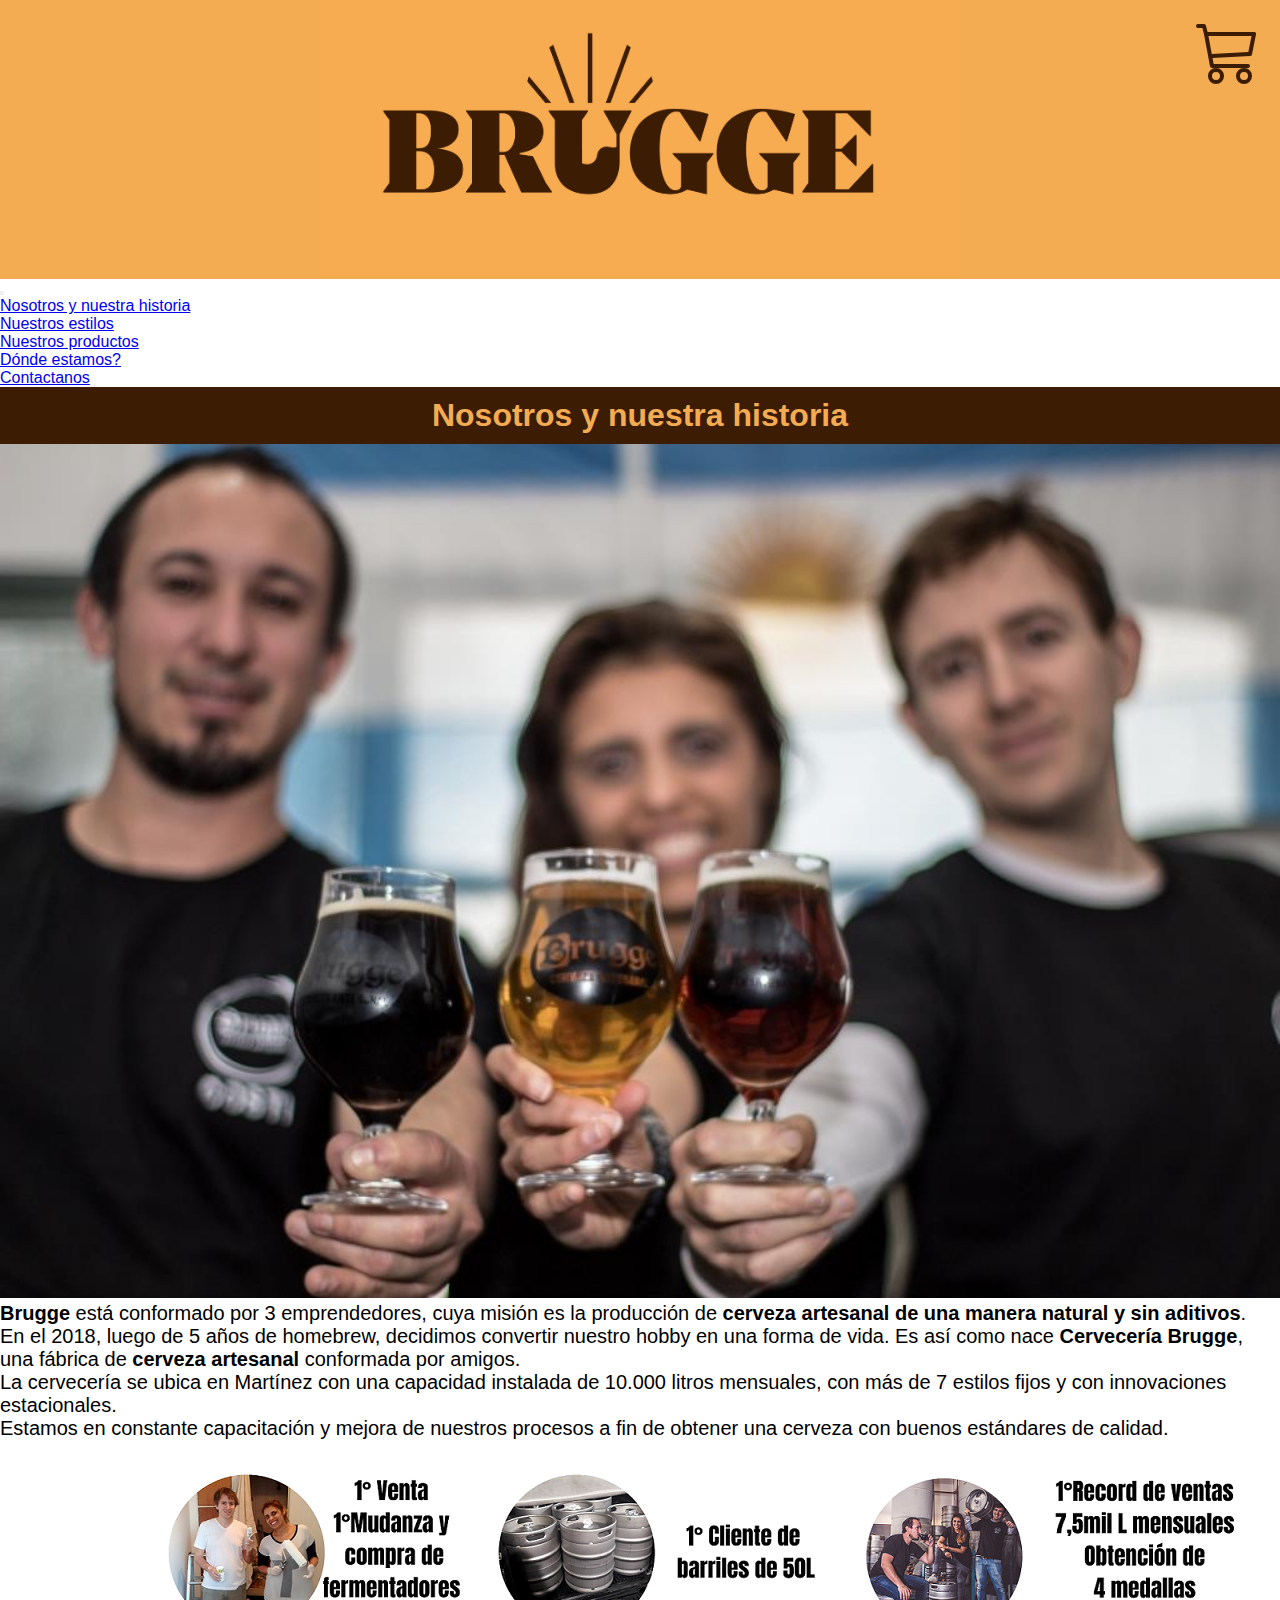
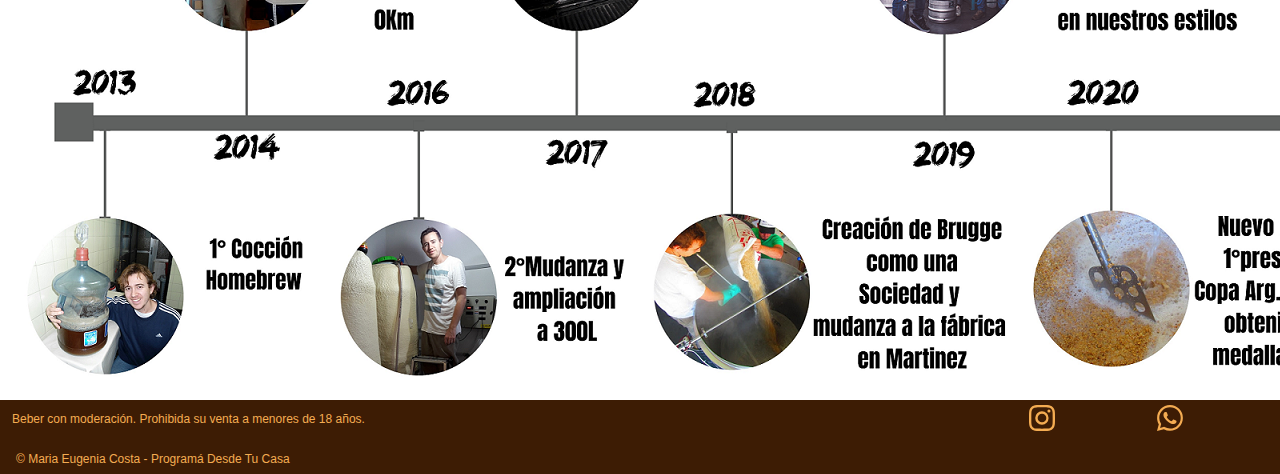
==== index.html @ a0828ba6 "add files via upload" ====
<!DOCTYPE html>
<html lang="es">

<head>
  <meta charset="UTF-8">
  <meta name="viewport" content="width=device-width, initial-scale=1.0">
  <!-------Favicon--------->
  <link rel="shortcut icon" href="./img/favicon.ico" type="image/x-icon">
  <title>Brugge cerveza artesanal</title>
  <!--Link de Bootstrap-->
  <link href="https://cdn.jsdelivr.net/npm/bootstrap@5.0.0-beta1/dist/css/bootstrap.min.css" rel="stylesheet"
    integrity="sha384-giJF6kkoqNQ00vy+HMDP7azOuL0xtbfIcaT9wjKHr8RbDVddVHyTfAAsrekwKmP1" crossorigin="anonymous">
  <!--Link de JS de Bootstrap-->
  <script src="https://cdn.jsdelivr.net/npm/bootstrap@5.0.0-beta1/dist/js/bootstrap.bundle.min.js"
    integrity="sha384-ygbV9kiqUc6oa4msXn9868pTtWMgiQaeYH7/t7LECLbyPA2x65Kgf80OJFdroafW" crossorigin="anonymous">
  </script>
  <!--Link de mi estilo-->
  <link rel="stylesheet" href="./css/style.css">
  
</head>

<body>
  <header>
    <figure class="logo">
      <img class="logo-marca" src="./img/logo_horizontal.png" alt="logo de Brugee">
    </figure>
    <!-------Link a Whatsapp con icono de carrito de compras----->
    <div id="carrito_de_compras"><a class="color-carrito" href="https://api.whatsapp.com/send/?phone=5491165896401&text&app_absent=0"
        target="_blank"><svg xmlns="http://www.w3.org/2000/svg" width="64" height="64" fill="currentColor"
          class="bi bi-cart3" viewBox="0 0 16 16">
          <path
            d="M0 1.5A.5.5 0 0 1 .5 1H2a.5.5 0 0 1 .485.379L2.89 3H14.5a.5.5 0 0 1 .49.598l-1 5a.5.5 0 0 1-.465.401l-9.397.472L4.415 11H13a.5.5 0 0 1 0 1H4a.5.5 0 0 1-.491-.408L2.01 3.607 1.61 2H.5a.5.5 0 0 1-.5-.5zM3.102 4l.84 4.479 9.144-.459L13.89 4H3.102zM5 12a2 2 0 1 0 0 4 2 2 0 0 0 0-4zm7 0a2 2 0 1 0 0 4 2 2 0 0 0 0-4zm-7 1a1 1 0 1 1 0 2 1 1 0 0 1 0-2zm7 0a1 1 0 1 1 0 2 1 1 0 0 1 0-2z" />
        </svg> </a>
    </div>
  </header>
  <!-------Barra de navegación------------->
  <nav class="navbar navbar-expand-lg navbar-light bg-light">
    <div class="container-fluid">
      <button class="navbar-toggler" type="button" data-bs-toggle="collapse" data-bs-target="#navbarNav"
        aria-controls="navbarNav" aria-expanded="false" aria-label="Toggle navigation">
        <span class="navbar-toggler-icon"></span>
      </button>
      <div class="collapse navbar-collapse" id="navbarNav">
        <ul class="navbar-nav">
          <li class="nav-item">
            <a class="nav-link" aria-current="page" href="index.html">Nosotros y nuestra historia</a>
          </li>
          <li class="nav-item">
            <a class="nav-link" href="nuestrosestilos.html">Nuestros estilos</a>
          </li>
          <li class="nav-item">
            <a class="nav-link" href="nuestrosproductos.html">Nuestros productos</a>
          </li>
          <li class="nav-item">
            <a class="nav-link" href="dondeestamos.html">Dónde estamos?</a>
          </li>
          <li class="nav-item">
            <a class="nav-link" href="contactanos.html">Contactanos</a>
          </li>

        </ul>
      </div>
    </div>
  </nav>
  <!----------Sección Nosotros y nuestra Historia---------->
  <main id="#nosotros">
    <section class="titulo">
      <h1> Nosotros y nuestra historia</h1>
    </section>


    <section class="container mt-5 mb-5">
      <section class="row justify-content-center">
        <!-------Foto del equipo-------->
        <div class="col-12 col-sm-6">
          <figure class="foto">
            <img class="foto-equipo" src="./img/el_equipo.jpg" alt="logo de Brugee">
          </figure>
        </div>
        <!--------La historia-------->
        <article class="col-12 col-sm-6">
          <p><strong>Brugge</strong> está conformado por 3 emprendedores, cuya misión es la producción de
            <strong>cerveza artesanal de una manera natural y sin aditivos</strong>.</p>
          <p>En el 2018, luego de 5 años de homebrew, decidimos convertir nuestro hobby en una forma de vida. Es así
            como nace <strong>Cervecería Brugge</strong>, una fábrica de <strong>cerveza artesanal</strong> conformada
            por <strog>amigos</strog>.</p>
          <p>La cervecería se ubica en Martínez con una capacidad instalada de 10.000 litros mensuales, con más de 7
            estilos fijos y con innovaciones estacionales.</p>
          <p>Estamos en constante capacitación y mejora de nuestros procesos a fin de obtener una cerveza con buenos
            estándares de calidad.</p>
        </article>
      </section>
    </section>
    <!-------Línea de tiempo--------->
    <section class="container mt-5 mb-5">
      <div class="products-stripe">
        <div class="stripe-container">
          <figure>
            <img class=linea-de-tiempo" src="./img/linea_de_tiempo.png" alt="linea de tiempo con la historia de Brugge">
          </figure>
        </div>
      </div>
    </section>

  </main>
  <!-----------Footer------------>
  <footer>
    <!--------Advertencia con iconos------------>
    <section class="advertencia">
      <p class="texto-footer"> Beber con moderación. Prohibida su venta a menores de 18 años.</p>
    </section>

    <section class="icono">
      <a class="icono-contacto" href="https://www.instagram.com/bruggecerveza" target="_blank"
        rel="noopener noreferrer">
        <svg xmlns="http://www.w3.org/2000/svg" width="26" height="26" fill="currentColor" class="bi bi-instagram"
          viewBox="0 0 16 16">
          <path
            d="M8 0C5.829 0 5.556.01 4.703.048 3.85.088 3.269.222 2.76.42a3.917 3.917 0 0 0-1.417.923A3.927 3.927 0 0 0 .42 2.76C.222 3.268.087 3.85.048 4.7.01 5.555 0 5.827 0 8.001c0 2.172.01 2.444.048 3.297.04.852.174 1.433.372 1.942.205.526.478.972.923 1.417.444.445.89.719 1.416.923.51.198 1.09.333 1.942.372C5.555 15.99 5.827 16 8 16s2.444-.01 3.298-.048c.851-.04 1.434-.174 1.943-.372a3.916 3.916 0 0 0 1.416-.923c.445-.445.718-.891.923-1.417.197-.509.332-1.09.372-1.942C15.99 10.445 16 10.173 16 8s-.01-2.445-.048-3.299c-.04-.851-.175-1.433-.372-1.941a3.926 3.926 0 0 0-.923-1.417A3.911 3.911 0 0 0 13.24.42c-.51-.198-1.092-.333-1.943-.372C10.443.01 10.172 0 7.998 0h.003zm-.717 1.442h.718c2.136 0 2.389.007 3.232.046.78.035 1.204.166 1.486.275.373.145.64.319.92.599.28.28.453.546.598.92.11.281.24.705.275 1.485.039.843.047 1.096.047 3.231s-.008 2.389-.047 3.232c-.035.78-.166 1.203-.275 1.485a2.47 2.47 0 0 1-.599.919c-.28.28-.546.453-.92.598-.28.11-.704.24-1.485.276-.843.038-1.096.047-3.232.047s-2.39-.009-3.233-.047c-.78-.036-1.203-.166-1.485-.276a2.478 2.478 0 0 1-.92-.598 2.48 2.48 0 0 1-.6-.92c-.109-.281-.24-.705-.275-1.485-.038-.843-.046-1.096-.046-3.233 0-2.136.008-2.388.046-3.231.036-.78.166-1.204.276-1.486.145-.373.319-.64.599-.92.28-.28.546-.453.92-.598.282-.11.705-.24 1.485-.276.738-.034 1.024-.044 2.515-.045v.002zm4.988 1.328a.96.96 0 1 0 0 1.92.96.96 0 0 0 0-1.92zm-4.27 1.122a4.109 4.109 0 1 0 0 8.217 4.109 4.109 0 0 0 0-8.217zm0 1.441a2.667 2.667 0 1 1 0 5.334 2.667 2.667 0 0 1 0-5.334z" />
        </svg>
      </a>
    </section>

    <section class="icono">
      <a class="icono-contacto" href="https://api.whatsapp.com/send/?phone=5491165896401&text&app_absent=0"
        target="_blank" rel="noopener noreferrer">
        <svg xmlns="http://www.w3.org/2000/svg" width="26" height="26" fill="currentColor" class="bi bi-whatsapp"
          viewBox="0 0 16 16">
          <path
            d="M13.601 2.326A7.854 7.854 0 0 0 7.994 0C3.627 0 .068 3.558.064 7.926c0 1.399.366 2.76 1.057 3.965L0 16l4.204-1.102a7.933 7.933 0 0 0 3.79.965h.004c4.368 0 7.926-3.558 7.93-7.93A7.898 7.898 0 0 0 13.6 2.326zM7.994 14.521a6.573 6.573 0 0 1-3.356-.92l-.24-.144-2.494.654.666-2.433-.156-.251a6.56 6.56 0 0 1-1.007-3.505c0-3.626 2.957-6.584 6.591-6.584a6.56 6.56 0 0 1 4.66 1.931 6.557 6.557 0 0 1 1.928 4.66c-.004 3.639-2.961 6.592-6.592 6.592zm3.615-4.934c-.197-.099-1.17-.578-1.353-.646-.182-.065-.315-.099-.445.099-.133.197-.513.646-.627.775-.114.133-.232.148-.43.05-.197-.1-.836-.308-1.592-.985-.59-.525-.985-1.175-1.103-1.372-.114-.198-.011-.304.088-.403.087-.088.197-.232.296-.346.1-.114.133-.198.198-.33.065-.134.034-.248-.015-.347-.05-.099-.445-1.076-.612-1.47-.16-.389-.323-.335-.445-.34-.114-.007-.247-.007-.38-.007a.729.729 0 0 0-.529.247c-.182.198-.691.677-.691 1.654 0 .977.71 1.916.81 2.049.098.133 1.394 2.132 3.383 2.992.47.205.84.326 1.129.418.475.152.904.129 1.246.08.38-.058 1.171-.48 1.338-.943.164-.464.164-.86.114-.943-.049-.084-.182-.133-.38-.232z" />
        </svg>
      </a>
    </section>
    <!----------Legal------------>
    <section class="legal">
      <p class="texto-footer"> &#169 Maria Eugenia Costa - Programá Desde Tu Casa</p>
    </section>

  </footer>

</body>

</html>
---- css/style.css ----
* {
  box-sizing: border-box;
  margin: 0;
  padding: 0;
}

:root {
  --naranja: #F4AC52;
  --marron: #3D1C04;
} 

body {
  font-family: 'Roboto', sans-serif !important;
}

p {
  font-size: 20px;
}
/******** HEADER *********/

.logo {
  width: 100%;
  height: 200%;
  background-color: var(--naranja);
  margin: 0;
}

.logo-marca {
  width: 50%;
  margin: 0 25%;
}

#carrito_de_compras{
  position: fixed;
  top: 20px;
  right: 20px;
  z-index: 999;
}

.color-carrito {
  color: var(--marron);
}

/******** TITULO DE LA SECCIÓN***************/

.titulo {
  background-color: var(--marron);
  color: var(--naranja);
  text-align: center;
  padding: 10px 0;
}

/***************NOSOTROS Y NUESTRA HISTORIA*******/
.foto-equipo {
  width: 100%;
}


.products-stripe {
  overflow-x: scroll;
  padding-top: 1rem;
  padding-bottom: 1rem;
}

.stripe-container {
  display: flex;
  width: 250px;
  flex-shrink: 0;
  margin-right: 1rem;
}
/*******************FOOTER*************/

.advertencia {
  width: 80%;
  height: 36px;
  float: left;
  background-color: var(--marron);
  box-sizing: border-box;
  color: var(--naranja);
  padding: 12px 0px 6px 12px;
  text-align: left;
}

.texto-footer {
  font-size: 12px;
}

.icono {
  width: 10%;
  height: 36px;
  float: left;
  background-color: var(--marron);
  box-sizing: border-box;
  padding: 5px;
}

.icono-contacto {
  color: var(--naranja);
  text-decoration: none;
}

.legal {
  width: 100%;
  clear: both;
  background-color: var(--marron);
  box-sizing: border-box;
  color: var(--naranja);
  font-size: 10px;
  padding: 16px 0px 8px 16px;
  text-align: left;
}

@media screen and (max-width: 499px) {
  .advertencia {
    width: 70%;
    height: 72px;
    box-sizing: border-box;
    font-size: 12px;
    padding: 12px 0px 6px 12px;
    text-align: left;
  
  }
  
  .icono {
    width: 15%;
    height: 72px;
    box-sizing: border-box;  
  }
  
  .legal {
    box-sizing: border-box;
    padding: 16px 0px 8px 16px;
    text-align: left;
  }
}
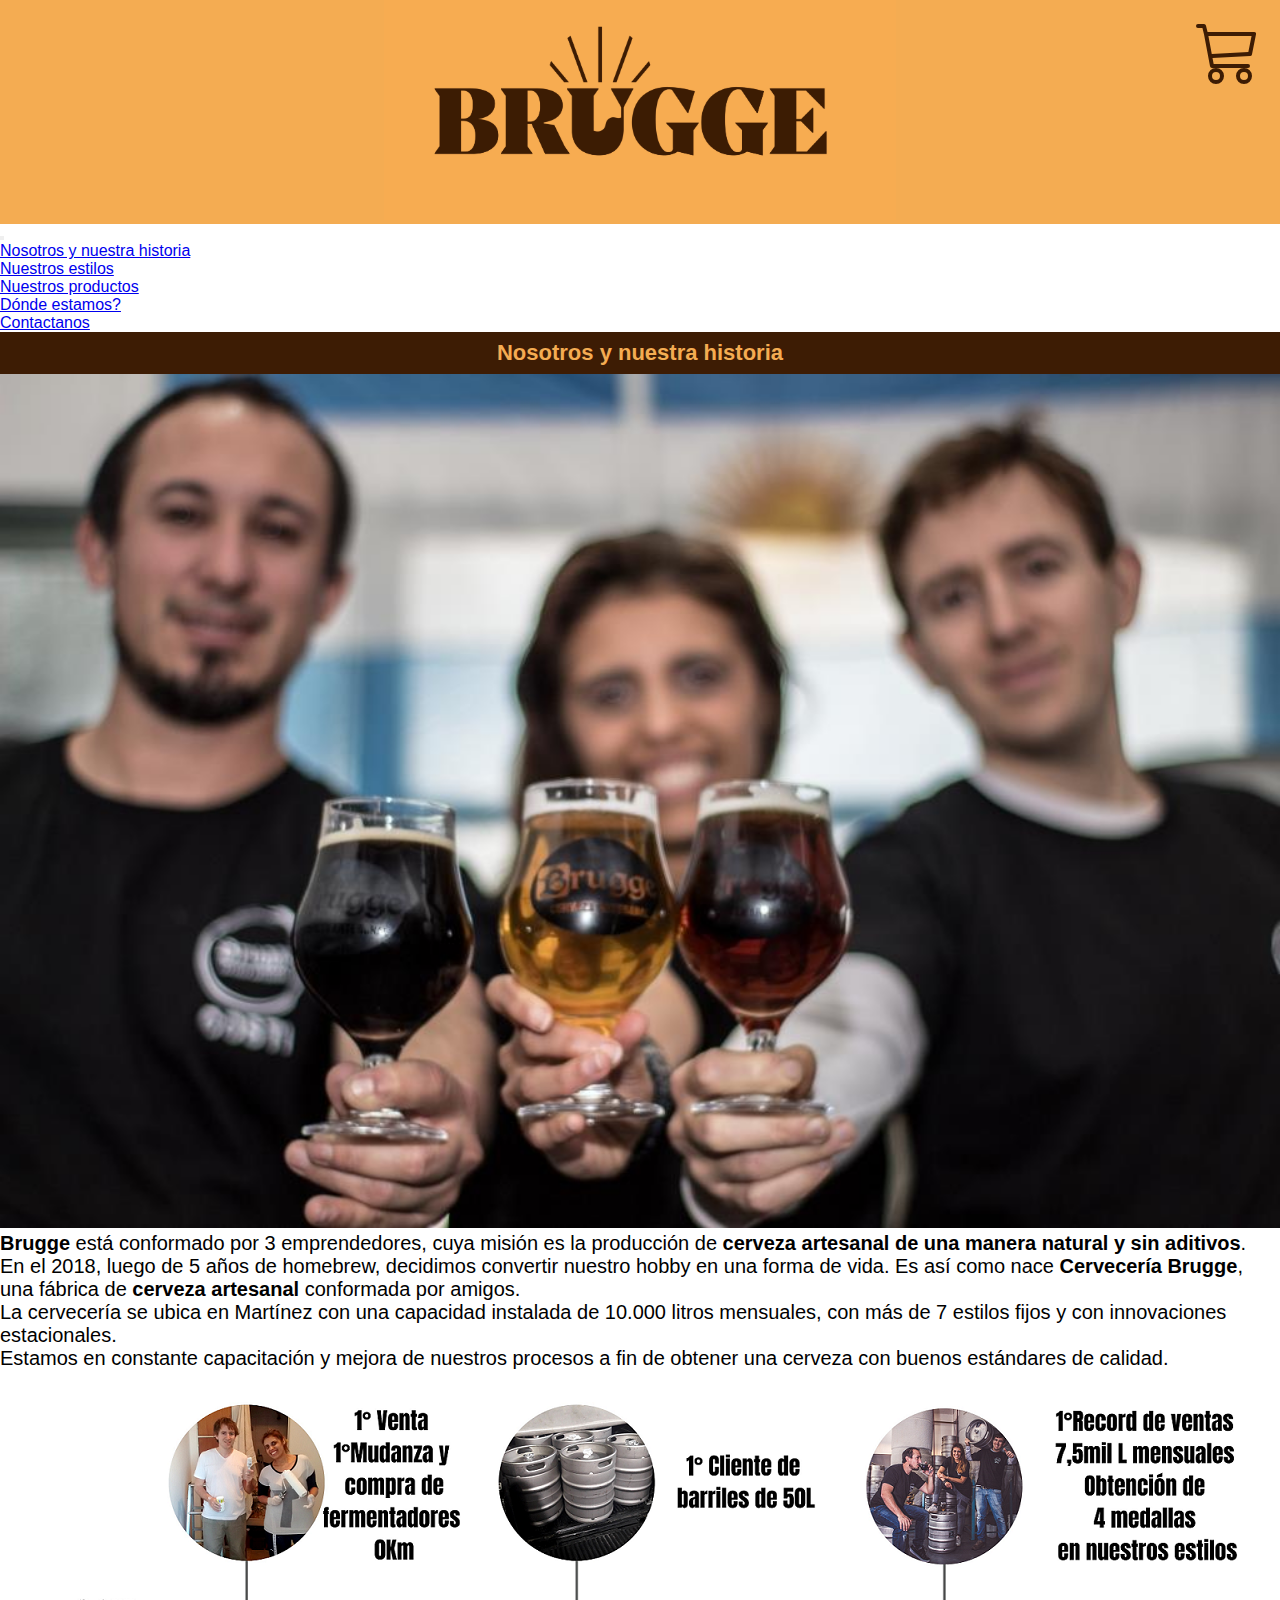
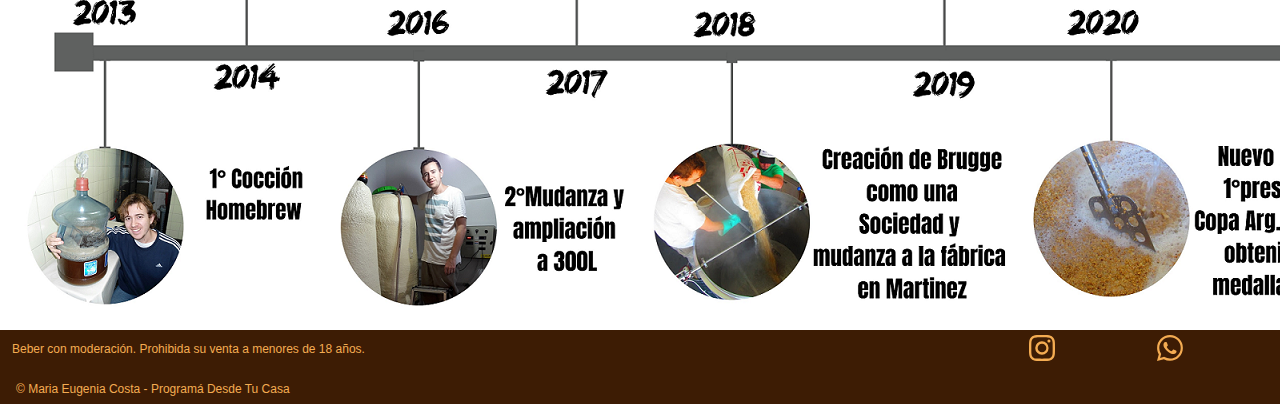
==== commit 69b1d5ac: "Add files via upload" ====
--- a/index.html
+++ b/index.html
@@ -22,7 +22,7 @@
 <body>
   <header>
     <figure class="logo">
-      <img class="logo-marca" src="./img/logo_horizontal.png" alt="logo de Brugee">
+      <a href="index.html" alt="logo de Brugge"> <img class="logo-marca" src="./img/logo_horizontal.png" alt="logo de Brugee"> </a>
     </figure>
     <!-------Link a Whatsapp con icono de carrito de compras----->
     <div id="carrito_de_compras"><a class="color-carrito" href="https://api.whatsapp.com/send/?phone=5491165896401&text&app_absent=0"
@@ -67,6 +67,7 @@
     <section class="titulo">
       <h1> Nosotros y nuestra historia</h1>
     </section>
+
 
 
     <section class="container mt-5 mb-5">
--- a/css/style.css
+++ b/css/style.css
@@ -26,8 +26,8 @@
 }
 
 .logo-marca {
-  width: 50%;
-  margin: 0 25%;
+  width: 40%;
+  margin: 0 30%;
 }
 
 #carrito_de_compras{
@@ -47,7 +47,11 @@
   background-color: var(--marron);
   color: var(--naranja);
   text-align: center;
-  padding: 10px 0;
+  padding: 8px 0;
+}
+
+h1 {
+  font-size: 22px;
 }
 
 /***************NOSOTROS Y NUESTRA HISTORIA*******/
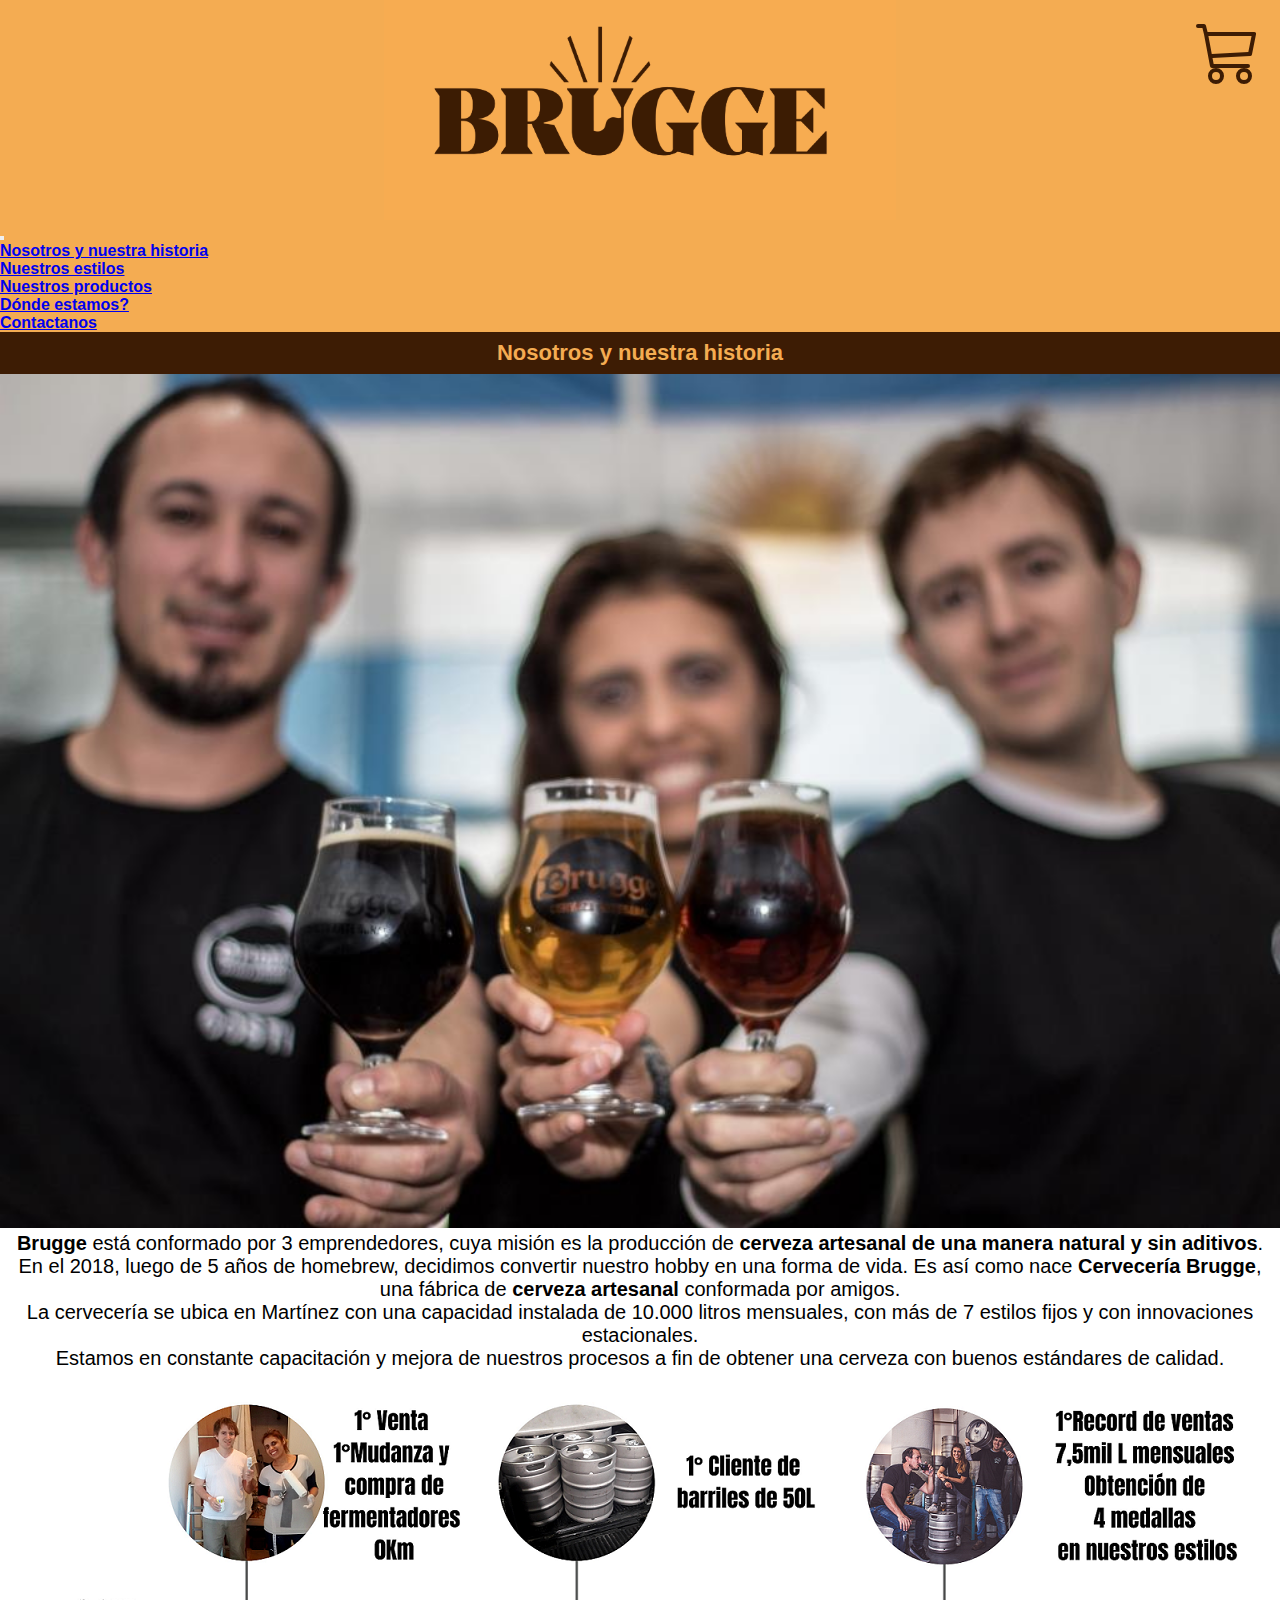
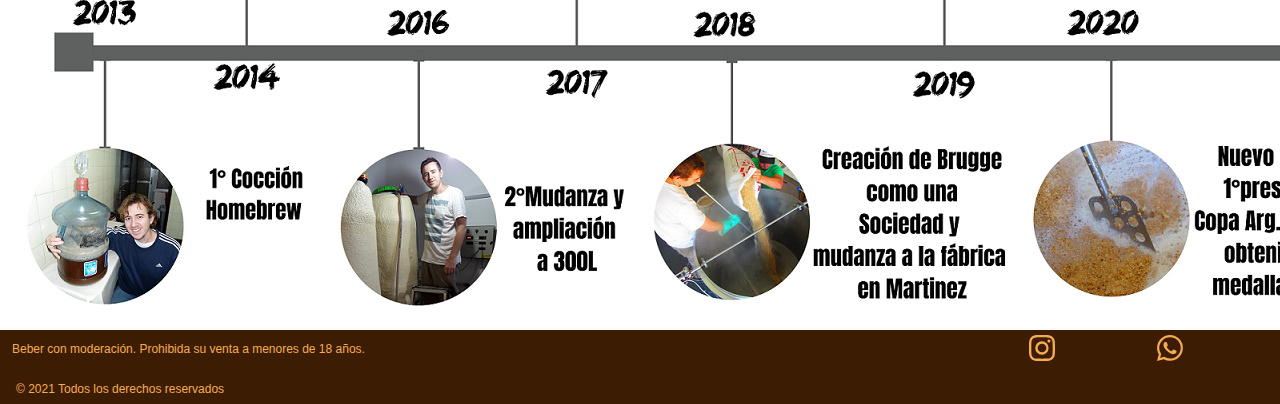
==== commit 9645fa9b: "Update index.html" ====
--- a/index.html
+++ b/index.html
@@ -22,7 +22,7 @@
 <body>
   <header>
     <figure class="logo">
-      <a href="index.html" alt="logo de Brugge"> <img class="logo-marca" src="./img/logo_horizontal.png" alt="logo de Brugee"> </a>
+      <a href="index.html" alt="logo de Brugge"> <img class="logo-marca" src="./img/logo_horizontal.png" alt="logo de Brugge"> </a>
     </figure>
     <!-------Link a Whatsapp con icono de carrito de compras----->
     <div id="carrito_de_compras"><a class="color-carrito" href="https://api.whatsapp.com/send/?phone=5491165896401&text&app_absent=0"
@@ -34,7 +34,7 @@
     </div>
   </header>
   <!-------Barra de navegación------------->
-  <nav class="navbar navbar-expand-lg navbar-light bg-light">
+  <nav class="navbar navbar-expand-lg navbar-light bg-personalizado">
     <div class="container-fluid">
       <button class="navbar-toggler" type="button" data-bs-toggle="collapse" data-bs-target="#navbarNav"
         aria-controls="navbarNav" aria-expanded="false" aria-label="Toggle navigation">
@@ -67,19 +67,16 @@
     <section class="titulo">
       <h1> Nosotros y nuestra historia</h1>
     </section>
-
-
-
     <section class="container mt-5 mb-5">
       <section class="row justify-content-center">
         <!-------Foto del equipo-------->
         <div class="col-12 col-sm-6">
           <figure class="foto">
-            <img class="foto-equipo" src="./img/el_equipo.jpg" alt="logo de Brugee">
+            <img class="foto-equipo" src="./img/el_equipo.jpg" alt="logo de Brugge">
           </figure>
         </div>
         <!--------La historia-------->
-        <article class="col-12 col-sm-6">
+        <article class="col-12 col-sm-6 texto-centrado">
           <p><strong>Brugge</strong> está conformado por 3 emprendedores, cuya misión es la producción de
             <strong>cerveza artesanal de una manera natural y sin aditivos</strong>.</p>
           <p>En el 2018, luego de 5 años de homebrew, decidimos convertir nuestro hobby en una forma de vida. Es así
@@ -134,11 +131,11 @@
     </section>
     <!----------Legal------------>
     <section class="legal">
-      <p class="texto-footer"> &#169 Maria Eugenia Costa - Programá Desde Tu Casa</p>
+      <p class="texto-footer"> &#169 2021 Todos los derechos reservados</p>
     </section>
 
   </footer>
 
 </body>
 
-</html>+</html>
--- a/css/style.css
+++ b/css/style.css
@@ -40,7 +40,24 @@
 .color-carrito {
   color: var(--marron);
 }
+.bg-personalizado {
+  background-color: var(--naranja);
+  color: var(--marron);
+}
 
+#navbarNav ul li a {
+  font-weight: 600;
+}
+#navbarNav ul li a:hover {
+  background-color: var(--marron);
+  color: var(--naranja);
+  padding: 0.75rem;
+  border-radius: 4px;
+  -webkit-border-radius: 4px;
+  -moz-border-radius: 4px;
+  -ms-border-radius: 4px;
+  -o-border-radius: 4px;
+}
 /******** TITULO DE LA SECCIÓN***************/
 
 .titulo {
@@ -52,13 +69,18 @@
 
 h1 {
   font-size: 22px;
+  font-weight: 600;
 }
 
 /***************NOSOTROS Y NUESTRA HISTORIA*******/
 .foto-equipo {
   width: 100%;
+  margin-top: auto;
+  margin-bottom: auto;
 }
-
+article.texto-centrado {
+  text-align: center;
+}
 
 .products-stripe {
   overflow-x: scroll;
@@ -136,4 +158,4 @@
     padding: 16px 0px 8px 16px;
     text-align: left;
   }
-}+}
